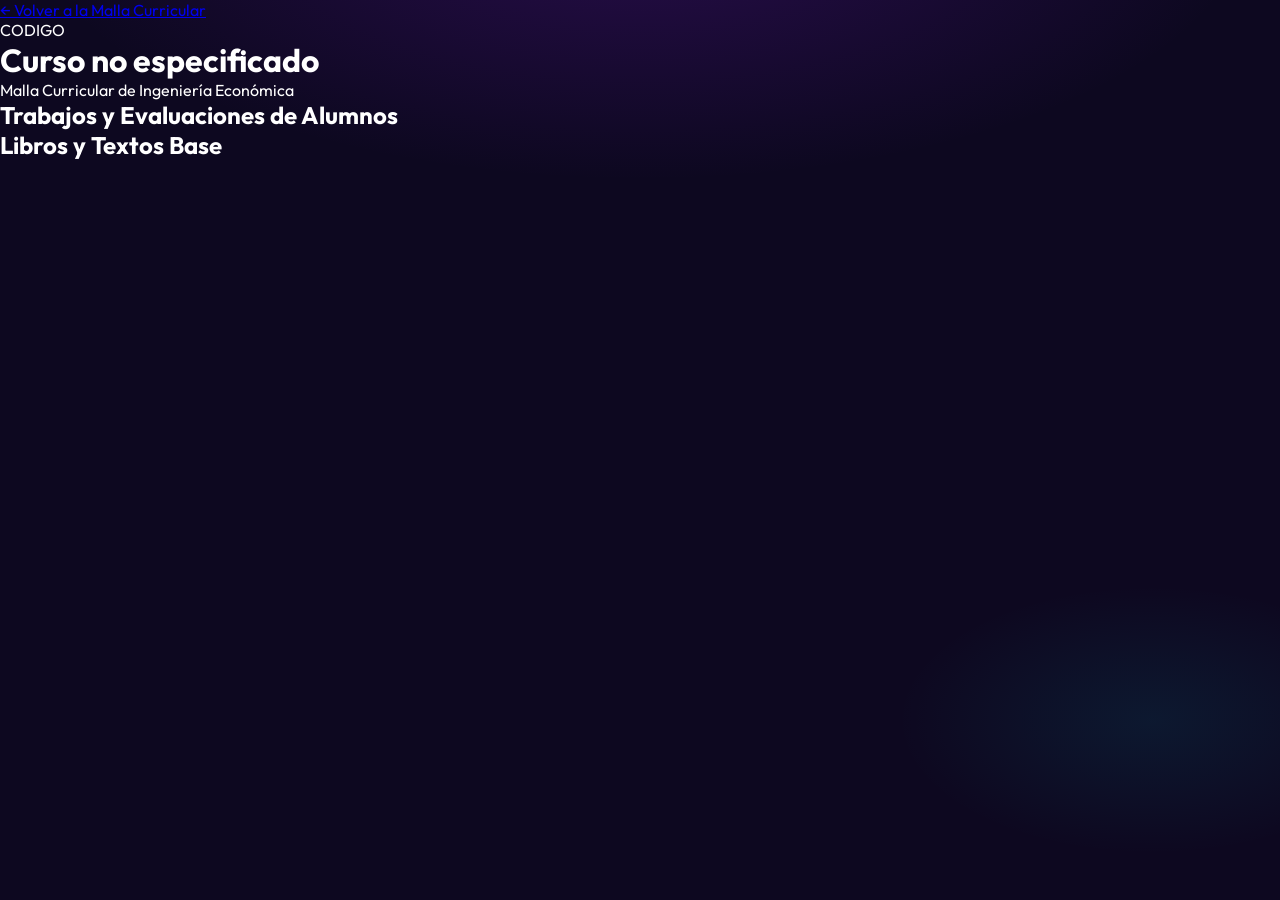
==== documentos.html @ e27453fb "trabajos" ====
<!DOCTYPE html>
<html lang="es">
<head>
  <meta charset="UTF-8">
  <meta name="viewport" content="width=device-width, initial-scale=1.0">
  <title>Documentos y Recursos - FIE</title>
  
  <!-- Enlaza tu CSS principal aquí -->
  <link rel="stylesheet" href="css/style.css">
  
</head>
<body>

  <!-- Puedes pegar aquí tu <header> si quieres que se vea el menú de navegación en esta página también -->

  <div class="doc-container">
    <!-- Botón para volver a la malla -->
    <a href="index.html" class="btn-regresar">← Volver a la Malla Curricular</a>

    <!-- Cabecera Dinámica del Curso -->
    <div class="header-curso" id="cursoHeader">
      <span class="codigo" id="cursoCodigo">CODIGO</span>
      <h1 id="cursoNombre">Cargando asignatura...</h1>
      <p id="cursoDetalles">Malla Curricular de Ingeniería Económica</p>
    </div>

    <!-- Sección 1: Trabajos, Prácticas y Evaluaciones -->
    <h2 class="seccion-titulo">Trabajos y Evaluaciones de Alumnos</h2>
    <div class="grid-recursos" id="gridTrabajos">
      <!-- Se inyecta con JavaScript -->
    </div>

    <!-- Sección 2: Libros Recomendados para esta Asignatura -->
    <h2 class="seccion-titulo">Libros y Textos Base</h2>
    <div class="grid-recursos" id="gridLibros">
      <!-- Se inyecta con JavaScript -->
    </div>
  </div>

  <!-- Inclusión de los scripts de datos -->
  <script src="data/malla.js"></script>
  <script>
    const baseTrabajos = [
      { id: 1, curso: "ECO201", titulo: "Modelos de Oferta y Demanda en Puno", descripcion: "Trabajo grupal sobre la elasticidad de los productos.", tipo: "trabajo", fecha: "2025-I", archivo: "#" },
      { id: 2, curso: "ECO201", titulo: "Examen Parcial Resuelto - 2024 II", descripcion: "Solucionario completo del primer examen parcial.", tipo: "examen", fecha: "2024-II", archivo: "#" },
      { id: 3, curso: "ECO208", titulo: "Guía Práctica para ARIMA en Stata", descripcion: "Apuntes paso a paso para la modelación de series.", tipo: "apunte", fecha: "2025-II", archivo: "#" }
    ];

    document.addEventListener("DOMContentLoaded", () => {
      const params = new URLSearchParams(window.location.search);
      const codigoCurso = params.get("curso");

      if (!codigoCurso) {
        document.getElementById("cursoNombre").textContent = "Curso no especificado";
        return;
      }

      let cursoEncontrado = null;
      let cicloRomano = "";

      for (const ciclo of mallaCurricular) {
        const curso = ciclo.cursos.find(c => c.codigo === codigoCurso);
        if (curso) {
          cursoEncontrado = curso;
          cicloRomano = ciclo.romano;
          break;
        }
      }

      if (cursoEncontrado) {
        document.getElementById("cursoCodigo").textContent = cursoEncontrado.codigo;
        document.getElementById("cursoNombre").textContent = cursoEncontrado.nombre;
        document.getElementById("cursoDetalles").textContent = `Asignatura perteneciente al Ciclo ${cicloRomano} — Ingeniería Económica`;
        
        cargarTrabajos(codigoCurso);
        cargarLibrosAsociados(cursoEncontrado.nombre);
      } else {
        document.getElementById("cursoNombre").textContent = "Asignatura no encontrada";
      }
    });

    function cargarTrabajos(codigo) {
      const grid = document.getElementById("gridTrabajos");
      const filtrados = baseTrabajos.filter(t => t.curso === codigo);

      if (filtrados.length === 0) {
        grid.innerHTML = `
          <div class="no-data">
            <span>📂</span>
            <h3>No hay documentos subidos aún</h3>
            <p>Sé el primero en colaborar compartiendo tus trabajos o apuntes de esta asignatura.</p>
          </div>
        `;
        return;
      }

      grid.innerHTML = filtrados.map(t => `
        <div class="card-recurso">
          <div>
            <div class="recurso-meta">
              <span class="badge-tipo tipo-${t.tipo}">${t.tipo}</span>
              <span class="recurso-fecha">Semestre: ${t.fecha}</span>
            </div>
            <h3 class="recurso-titulo">${t.titulo}</h3>
            <p class="recurso-desc">${t.descripcion}</p>
          </div>
          <a href="${t.archivo}" target="_blank" class="btn-descarga-doc">📥 Descargar PDF</a>
        </div>
      `).join("");
    }

    function cargarLibrosAsociados(nombreCurso) {
      const grid = document.getElementById("gridLibros");
      
      if (typeof libros === 'undefined') {
        grid.innerHTML = `
          <div class="no-data">
            <span>📚</span>
            <h3>Consultando biblioteca...</h3>
            <p>Los libros de especialidad se administran desde el panel principal.</p>
          </div>
        `;
        return;
      }

      const filtrados = libros.filter(l => {
        return nombreCurso.toLowerCase().includes(l.categoria.toLowerCase()) || l.categoria === "Todos";
      });

      if (filtrados.length === 0) {
        grid.innerHTML = `
          <div class="no-data">
            <span>📚</span>
            <h3>Sin libros específicos registrados</h3>
            <p>Revisa la sección general de libros en la página de inicio.</p>
          </div>
        `;
        return;
      }

      grid.innerHTML = filtrados.map(l => `
        <div class="card-recurso">
          <div>
            <div class="recurso-meta">
              <span class="badge-tipo tipo-apunte">Libro base</span>
              <span class="recurso-fecha">${l.edicion || '1ra Edición'}</span>
            </div>
            <h3 class="recurso-titulo">${l.titulo}</h3>
            <p class="recurso-desc">Autor: <strong>${l.autor}</strong><br>${l.descripcion || ''}</p>
          </div>
          <a href="${l.archivo}" target="_blank" class="btn-descarga-doc">📖 Ver Libro</a>
        </div>
      `).join("");
    }
  </script>
</body>
</html>
---- css/style.css ----
/* ===============================================
   TODOS JUNTOS POR LA FIE - Repositorio Digital
   Paleta: #fdc20e | #09dbea | #7a1ece | #ffffff
   =============================================== */

@import url('https://fonts.googleapis.com/css2?family=Exo+2:wght@300;400;600;700;800;900&family=Outfit:wght@300;400;500;600&display=swap');

/* ── Variables ── */
:root {
  --amarillo:  #fdc20e;
  --cyan:      #09dbea;
  --morado:    #7a1ece;
  --morado-dk: #5a0fa8;
  --blanco:    #ffffff;
  --fondo:     #0d0820;
  --fondo2:    #130a2e;
  --card-bg:   #1a0f3a;
  --texto-sub: #b0a8d0;
  --borde:     rgba(122, 28, 206, 0.35);
  --sombra-morado: 0 0 30px rgba(122, 28, 206, 0.4);
  --sombra-cyan:   0 0 20px rgba(9, 219, 234, 0.3);
  --sombra-yellow: 0 0 20px rgba(253, 194, 14, 0.3);
  --font-display: 'Exo 2', sans-serif;
  --font-body:    'Outfit', sans-serif;
  --radius: 16px;
  --radius-sm: 8px;
  --transition: all 0.3s cubic-bezier(0.4, 0, 0.2, 1);
}

/* ── Reset ── */
*, *::before, *::after { box-sizing: border-box; margin: 0; padding: 0; }

html { scroll-behavior: smooth; }

body {
  font-family: var(--font-body);
  background-color: var(--fondo);
  color: var(--blanco);
  min-height: 100vh;
  overflow-x: hidden;
  background-image:
    radial-gradient(ellipse 80% 50% at 50% -10%, rgba(122,28,206,0.25) 0%, transparent 60%),
    radial-gradient(ellipse 40% 30% at 90% 80%, rgba(9,219,234,0.08) 0%, transparent 50%);
}

/* ── Scrollbar ── */
::-webkit-scrollbar { width: 6px; }
::-webkit-scrollbar-track { background: var(--fondo2); }
::-webkit-scrollbar-thumb { background: var(--morado); border-radius: 3px; }
::-webkit-scrollbar-thumb:hover { background: var(--cyan); }

/* ════════════════════════════════
   NAVBAR
════════════════════════════════ */
.navbar {
  position: sticky;
  top: 0;
  z-index: 100;
  display: flex;
  align-items: center;
  justify-content: space-between;
  padding: 0 2.5rem;
  height: 70px;
  background: rgba(13, 8, 32, 0.85);
  backdrop-filter: blur(16px);
  -webkit-backdrop-filter: blur(16px);
  border-bottom: 1px solid var(--borde);
}

.navbar-brand {
  display: flex;
  align-items: center;
  gap: 0.75rem;
  text-decoration: none;
}

.navbar-logo {
  width: 42px;
  height: 42px;
  object-fit: contain;
  filter: drop-shadow(0 0 6px rgba(253,194,14,0.5));
}

.navbar-name {
  font-family: var(--font-display);
  font-weight: 800;
  font-size: 1rem;
  color: var(--blanco);
  letter-spacing: 0.03em;
  line-height: 1.2;
}

.navbar-name span {
  color: var(--amarillo);
}

.navbar-stats {
  display: flex;
  gap: 1.5rem;
  align-items: center;
}

.stat-pill {
  display: flex;
  align-items: center;
  gap: 0.4rem;
  background: rgba(122,28,206,0.2);
  border: 1px solid var(--borde);
  border-radius: 50px;
  padding: 0.3rem 0.9rem;
  font-size: 0.78rem;
  font-weight: 500;
  color: var(--cyan);
}

.stat-pill strong {
  color: var(--amarillo);
  font-family: var(--font-display);
  font-size: 0.95rem;
}

/* ════════════════════════════════
   HERO
════════════════════════════════ */
.hero {
  position: relative;
  padding: 5rem 2.5rem 4rem;
  text-align: center;
  overflow: hidden;
}

/* Decoración geométrica */
.hero::before {
  content: '';
  position: absolute;
  top: -80px; left: 50%;
  transform: translateX(-50%);
  width: 700px; height: 700px;
  background: radial-gradient(circle, rgba(122,28,206,0.18) 0%, transparent 70%);
  pointer-events: none;
}

.hero-geo {
  position: absolute;
  border-radius: 50%;
  pointer-events: none;
  animation: flotar 6s ease-in-out infinite alternate;
}
.hero-geo-1 {
  width: 180px; height: 180px;
  border: 2px solid rgba(9,219,234,0.2);
  top: 10%; left: 5%;
  animation-delay: 0s;
}
.hero-geo-2 {
  width: 100px; height: 100px;
  border: 2px solid rgba(253,194,14,0.25);
  top: 20%; right: 8%;
  border-radius: 20px;
  transform: rotate(35deg);
  animation-delay: -2s;
}
.hero-geo-3 {
  width: 60px; height: 60px;
  background: rgba(122,28,206,0.15);
  bottom: 15%; left: 12%;
  border-radius: 12px;
  transform: rotate(20deg);
  animation-delay: -4s;
}
.hero-geo-4 {
  width: 50px; height: 50px;
  border: 2px solid rgba(9,219,234,0.3);
  bottom: 20%; right: 10%;
  animation-delay: -1s;
}

@keyframes flotar {
  from { transform: translateY(0) rotate(0deg); }
  to   { transform: translateY(-15px) rotate(5deg); }
}

.hero-badge {
  display: inline-flex;
  align-items: center;
  gap: 0.5rem;
  background: linear-gradient(135deg, rgba(9,219,234,0.15), rgba(122,28,206,0.15));
  border: 1px solid rgba(9,219,234,0.3);
  border-radius: 50px;
  padding: 0.4rem 1.2rem;
  font-size: 0.78rem;
  letter-spacing: 0.12em;
  text-transform: uppercase;
  color: var(--cyan);
  margin-bottom: 1.5rem;
  animation: fadeDown 0.6s ease both;
}

.hero-badge::before {
  content: '⚡';
  font-size: 0.85rem;
}


.hero-logo-wrap {
  display: flex;
  justify-content: center;
  margin-bottom: 2rem;           /* un poco más de espacio abajo */
  animation: fadeDown 0.7s ease 0.1s both;
}

.hero-logo {
  width: clamp(140px, 22vw, 240px);   /* Responsive: crece según el tamaño de pantalla */
  height: clamp(140px, 22vw, 240px);
  object-fit: contain;
  filter: drop-shadow(0 0 25px rgba(253,194,14,0.7)) 
          drop-shadow(0 0 55px rgba(122,28,206,0.5));
  animation: logoPulse 3s ease-in-out infinite;
  transition: transform 0.4s ease;
}

.hero-logo:hover {
  transform: scale(1.12);   /* Efecto de agrandar al pasar el mouse */
}

@keyframes logoPulse {
  0%, 100% { filter: drop-shadow(0 0 20px rgba(253,194,14,0.6)) drop-shadow(0 0 40px rgba(122,28,206,0.4)); }
  50%       { filter: drop-shadow(0 0 30px rgba(9,219,234,0.7)) drop-shadow(0 0 50px rgba(122,28,206,0.6)); }
}

.hero h1 {
  font-family: var(--font-display);
  font-size: clamp(2.4rem, 6vw, 4.5rem);
  font-weight: 900;
  line-height: 1.05;
  letter-spacing: -0.02em;
  margin-bottom: 0.5rem;
  animation: fadeDown 0.8s ease 0.15s both;
}

.hero h1 .line-color {
  background: linear-gradient(90deg, var(--amarillo), var(--cyan));
  -webkit-background-clip: text;
  -webkit-text-fill-color: transparent;
  background-clip: text;
}

.hero-group {
  display: inline-block;
  font-family: var(--font-display);
  font-size: clamp(1rem, 2.5vw, 1.4rem);
  font-weight: 700;
  color: var(--amarillo);
  letter-spacing: 0.1em;
  text-transform: uppercase;
  margin-bottom: 1.2rem;
  animation: fadeDown 0.8s ease 0.2s both;
}

.hero p {
  font-size: 1.05rem;
  color: var(--texto-sub);
  max-width: 520px;
  margin: 0 auto 2.5rem;
  line-height: 1.7;
  animation: fadeDown 0.8s ease 0.25s both;
}

@keyframes fadeDown {
  from { opacity: 0; transform: translateY(-20px); }
  to   { opacity: 1; transform: translateY(0); }
}

/* ── Barra de búsqueda ── */
.search-wrap {
  display: flex;
  max-width: 540px;
  margin: 0 auto;
  animation: fadeDown 0.8s ease 0.3s both;
}

.search-wrap input {
  flex: 1;
  background: rgba(255,255,255,0.06);
  border: 1px solid var(--borde);
  border-right: none;
  border-radius: var(--radius) 0 0 var(--radius);
  padding: 0.85rem 1.3rem;
  color: var(--blanco);
  font-family: var(--font-body);
  font-size: 0.95rem;
  outline: none;
  transition: var(--transition);
}

.search-wrap input::placeholder { color: var(--texto-sub); }

.search-wrap input:focus {
  border-color: var(--cyan);
  background: rgba(9,219,234,0.05);
}

.search-wrap button {
  background: linear-gradient(135deg, var(--morado), var(--morado-dk));
  border: 1px solid var(--morado);
  border-left: none;
  border-radius: 0 var(--radius) var(--radius) 0;
  padding: 0 1.5rem;
  color: var(--blanco);
  font-size: 1.1rem;
  cursor: pointer;
  transition: var(--transition);
}

.search-wrap button:hover {
  background: linear-gradient(135deg, var(--cyan), var(--morado));
  box-shadow: var(--sombra-cyan);
}

/* ════════════════════════════════
   FILTROS DE CATEGORÍA
════════════════════════════════ */
.filtros-section {
  padding: 1rem 2.5rem 2rem;
  display: flex;
  justify-content: center;
  flex-wrap: wrap;
  gap: 0.6rem;
}

.filtro-btn {
  background: rgba(255,255,255,0.04);
  border: 1px solid var(--borde);
  border-radius: 50px;
  padding: 0.45rem 1.2rem;
  color: var(--texto-sub);
  font-family: var(--font-body);
  font-size: 0.85rem;
  cursor: pointer;
  transition: var(--transition);
  text-transform: uppercase;
  letter-spacing: 0.06em;
}

.filtro-btn:hover {
  border-color: var(--cyan);
  color: var(--cyan);
  background: rgba(9,219,234,0.08);
}

.filtro-btn.activo {
  background: linear-gradient(135deg, var(--morado), var(--morado-dk));
  border-color: var(--morado);
  color: var(--blanco);
  box-shadow: 0 4px 20px rgba(122,28,206,0.35);
}

/* ════════════════════════════════
   SECCIÓN LIBROS
════════════════════════════════ */
.libros-section {
  padding: 0 2.5rem 5rem;
  max-width: 1400px;
  margin: 0 auto;
}

.section-header {
  display: flex;
  align-items: center;
  justify-content: space-between;
  margin-bottom: 2rem;
  padding-bottom: 1rem;
  border-bottom: 1px solid var(--borde);
}

.section-title {
  font-family: var(--font-display);
  font-size: 1.3rem;
  font-weight: 700;
  color: var(--blanco);
}

.section-title span {
  color: var(--amarillo);
}

.counter-badge {
  background: rgba(253,194,14,0.1);
  border: 1px solid rgba(253,194,14,0.3);
  color: var(--amarillo);
  padding: 0.3rem 0.8rem;
  border-radius: 50px;
  font-size: 0.8rem;
  font-weight: 600;
  font-family: var(--font-display);
}

/* ── Grid de libros ── */
.libros-grid {
  display: grid;
  grid-template-columns: repeat(auto-fill, minmax(200px, 1fr));
  gap: 1.5rem;
}

/* ── Card de libro ── */
.libro-card {
  background: var(--card-bg);
  border: 1px solid var(--borde);
  border-radius: var(--radius);
  overflow: hidden;
  transition: var(--transition);
  cursor: pointer;
  animation: fadeIn 0.4s ease both;
  position: relative;
}

@keyframes fadeIn {
  from { opacity: 0; transform: translateY(16px) scale(0.97); }
  to   { opacity: 1; transform: translateY(0) scale(1); }
}

.libro-card:hover {
  transform: translateY(-6px);
  border-color: var(--morado);
  box-shadow: var(--sombra-morado), 0 12px 40px rgba(0,0,0,0.4);
}

.libro-card:hover .libro-portada-img {
  transform: scale(1.06);
}

/* ── Portada ── */
.libro-portada {
  position: relative;
  width: 100%;
  aspect-ratio: 3/4;
  overflow: hidden;
  background: linear-gradient(135deg, rgba(122,28,206,0.3), rgba(9,219,234,0.1));
}

.libro-portada-img {
  width: 100%;
  height: 100%;
  object-fit: cover;
  transition: transform 0.4s ease;
}

.libro-portada-placeholder {
  width: 100%;
  height: 100%;
  display: flex;
  flex-direction: column;
  align-items: center;
  justify-content: center;
  gap: 0.5rem;
  color: var(--texto-sub);
  font-size: 2.5rem;
}

.libro-portada-placeholder p {
  font-size: 0.7rem;
  text-transform: uppercase;
  letter-spacing: 0.1em;
  opacity: 0.6;
}

.libro-categoria-tag {
  position: absolute;
  top: 0.6rem;
  left: 0.6rem;
  background: var(--morado);
  color: var(--blanco);
  font-size: 0.62rem;
  font-weight: 700;
  padding: 0.2rem 0.55rem;
  border-radius: 4px;
  text-transform: uppercase;
  letter-spacing: 0.08em;
  box-shadow: 0 2px 10px rgba(0,0,0,0.3);
}

.libro-overlay {
  position: absolute;
  inset: 0;
  background: linear-gradient(to top, rgba(10,5,25,0.95) 0%, transparent 60%);
  opacity: 0;
  transition: var(--transition);
  display: flex;
  align-items: flex-end;
  padding: 1rem;
}

.libro-card:hover .libro-overlay {
  opacity: 1;
}

.btn-ver {
  width: 100%;
  background: linear-gradient(135deg, var(--amarillo), #f5a800);
  color: #1a0a00;
  border: none;
  border-radius: var(--radius-sm);
  padding: 0.6rem;
  font-family: var(--font-display);
  font-weight: 700;
  font-size: 0.8rem;
  cursor: pointer;
  text-transform: uppercase;
  letter-spacing: 0.08em;
  transition: var(--transition);
  text-decoration: none;
  display: block;
  text-align: center;
}

.btn-ver:hover {
  background: linear-gradient(135deg, var(--cyan), #00c8d8);
  box-shadow: var(--sombra-cyan);
}

/* ── Info del libro ── */
.libro-info {
  padding: 0.9rem 1rem;
}

.libro-titulo {
  font-family: var(--font-display);
  font-weight: 700;
  font-size: 0.88rem;
  color: var(--blanco);
  line-height: 1.3;
  margin-bottom: 0.3rem;
  display: -webkit-box;
  -webkit-line-clamp: 2;
  -webkit-box-orient: vertical;
  overflow: hidden;
}

.libro-autor {
  font-size: 0.75rem;
  color: var(--cyan);
  font-weight: 500;
  margin-bottom: 0.5rem;
  display: -webkit-box;
  -webkit-line-clamp: 1;
  -webkit-box-orient: vertical;
  overflow: hidden;
}

.libro-meta {
  display: flex;
  justify-content: space-between;
  align-items: center;
  font-size: 0.7rem;
  color: var(--texto-sub);
}

.libro-anio {
  display: flex;
  align-items: center;
  gap: 0.25rem;
}

/* ── No resultados ── */
.no-resultados {
  grid-column: 1 / -1;
  text-align: center;
  padding: 4rem 2rem;
  color: var(--texto-sub);
}

.no-resultados .no-icon { font-size: 3.5rem; display: block; margin-bottom: 1rem; }
.no-resultados h3 { font-family: var(--font-display); color: var(--blanco); margin-bottom: 0.5rem; }

/* ════════════════════════════════
   MODAL
════════════════════════════════ */
.modal-overlay {
  position: fixed;
  inset: 0;
  background: rgba(5, 2, 20, 0.88);
  backdrop-filter: blur(10px);
  -webkit-backdrop-filter: blur(10px);
  z-index: 200;
  display: flex;
  align-items: center;
  justify-content: center;
  padding: 1.5rem;
  opacity: 0;
  visibility: hidden;
  transition: var(--transition);
}

.modal-overlay.activo {
  opacity: 1;
  visibility: visible;
}

.modal {
  background: var(--card-bg);
  border: 1px solid var(--borde);
  border-radius: calc(var(--radius) * 1.5);
  max-width: 660px;
  width: 100%;
  max-height: 90vh;
  overflow-y: auto;
  box-shadow: 0 30px 80px rgba(0,0,0,0.6), var(--sombra-morado);
  transform: scale(0.9) translateY(20px);
  transition: var(--transition);
}

.modal-overlay.activo .modal {
  transform: scale(1) translateY(0);
}

.modal-header {
  position: relative;
  height: 8px;
  background: linear-gradient(90deg, var(--morado), var(--cyan), var(--amarillo));
}

.modal-close {
  position: absolute;
  top: 1rem;
  right: 1rem;
  background: rgba(255,255,255,0.08);
  border: 1px solid var(--borde);
  color: var(--blanco);
  width: 36px; height: 36px;
  border-radius: 50%;
  font-size: 1.1rem;
  cursor: pointer;
  transition: var(--transition);
  display: flex; align-items: center; justify-content: center;
  z-index: 5;
}

.modal-close:hover { background: rgba(255,0,60,0.2); border-color: rgba(255,0,60,0.4); }

.modal-body {
  display: grid;
  grid-template-columns: 180px 1fr;
  gap: 2rem;
  padding: 2rem;
}

.modal-portada {
  border-radius: var(--radius-sm);
  overflow: hidden;
  aspect-ratio: 3/4;
  background: linear-gradient(135deg, rgba(122,28,206,0.3), rgba(9,219,234,0.1));
  box-shadow: 0 8px 30px rgba(0,0,0,0.4);
}

.modal-portada img {
  width: 100%;
  height: 100%;
  object-fit: cover;
}

.modal-portada-placeholder {
  width: 100%;
  height: 100%;
  display: flex;
  align-items: center;
  justify-content: center;
  font-size: 4rem;
}

.modal-detalles { display: flex; flex-direction: column; gap: 0.75rem; }

.modal-cat {
  display: inline-block;
  background: rgba(122,28,206,0.25);
  border: 1px solid var(--morado);
  color: var(--cyan);
  font-size: 0.72rem;
  font-weight: 700;
  padding: 0.25rem 0.7rem;
  border-radius: 4px;
  text-transform: uppercase;
  letter-spacing: 0.1em;
  width: fit-content;
}

.modal-titulo {
  font-family: var(--font-display);
  font-weight: 800;
  font-size: 1.4rem;
  line-height: 1.2;
  color: var(--blanco);
}

.modal-autor {
  color: var(--amarillo);
  font-weight: 600;
  font-size: 0.95rem;
}

.modal-edicion {
  color: var(--texto-sub);
  font-size: 0.83rem;
}

.modal-desc {
  color: #c5bcde;
  font-size: 0.9rem;
  line-height: 1.7;
  border-left: 3px solid var(--morado);
  padding-left: 0.9rem;
}

.modal-actions {
  display: flex;
  flex-direction: column;
  gap: 0.6rem;
  margin-top: auto;
}

.btn-descarga {
  display: block;
  text-align: center;
  text-decoration: none;
  padding: 0.75rem;
  border-radius: var(--radius-sm);
  font-family: var(--font-display);
  font-weight: 700;
  font-size: 0.85rem;
  text-transform: uppercase;
  letter-spacing: 0.08em;
  transition: var(--transition);
  cursor: pointer;
  border: none;
}

.btn-descarga.primary {
  background: linear-gradient(135deg, var(--morado), var(--morado-dk));
  color: var(--blanco);
}

.btn-descarga.primary:hover {
  background: linear-gradient(135deg, var(--cyan), var(--morado));
  box-shadow: var(--sombra-cyan);
  transform: translateY(-2px);
}

.btn-descarga.secondary {
  background: rgba(253,194,14,0.1);
  border: 1px solid rgba(253,194,14,0.3);
  color: var(--amarillo);
}

.btn-descarga.secondary:hover {
  background: rgba(253,194,14,0.18);
  transform: translateY(-2px);
}

/* ════════════════════════════════
   FOOTER
════════════════════════════════ */
.footer {
  background: var(--fondo2);
  border-top: 1px solid var(--borde);
  padding: 2.5rem 2.5rem;
  text-align: center;
}

.footer-logo-wrap {
  display: flex;
  align-items: center;
  justify-content: center;
  gap: 0.75rem;
  margin-bottom: 0.75rem;
}

.footer-logo {
  width: 36px;
  height: 36px;
  object-fit: contain;
  opacity: 0.85;
}

.footer-name {
  font-family: var(--font-display);
  font-weight: 700;
  font-size: 0.95rem;
  color: var(--blanco);
}

.footer-name span { color: var(--amarillo); }

.footer-line {
  width: 60px;
  height: 2px;
  background: linear-gradient(90deg, var(--morado), var(--cyan));
  margin: 0.8rem auto;
  border-radius: 2px;
}

.footer p {
  color: var(--texto-sub);
  font-size: 0.8rem;
}

.footer-credits {
  margin-top: 0.4rem;
  color: rgba(176,168,208,0.5);
  font-size: 0.72rem;
}

/* ════════════════════════════════
   RESPONSIVE
════════════════════════════════ */
@media (max-width: 768px) {
  .navbar { padding: 0 1.2rem; }
  .navbar-stats { display: none; }
  
  /* Mostrar botón hamburguesa */
  .menu-toggle { display: block; }

  /* Transformar los enlaces en un menú desplegable */
  .navbar-links {
    position: absolute;
    top: 70px; /* Altura del navbar */
    left: 0;
    width: 100%;
    background: rgba(13, 8, 32, 0.95); /* Fondo oscuro con transparencia */
    backdrop-filter: blur(16px);
    -webkit-backdrop-filter: blur(16px);
    border-bottom: 1px solid var(--borde);
    flex-direction: column;
    gap: 0;
    /* Ocultar por defecto (animación) */
    max-height: 0;
    overflow: hidden;
    transition: max-height 0.4s ease;
  }

  /* Clase para mostrar el menú cuando se hace clic */
  .navbar-links.mostrar {
    max-height: 350px; /* Suficiente para que entren los enlaces */
  }

  .nav-item {
    width: 100%;
    text-align: center;
    padding: 1rem 0;
    border-bottom: 1px solid rgba(255,255,255,0.05);
  }

  .nav-item::after { display: none; /* Quitamos la línea inferior en móviles */ }

  /* Resto de tu código responsive... */
  .hero { padding: 3.5rem 1.2rem 3rem; }
  .hero-geo-1, .hero-geo-2, .hero-geo-3, .hero-geo-4 { display: none; }
  .libros-section { padding: 0 1.2rem 3rem; }
  .filtros-section { padding: 1rem 1.2rem; }
  .libros-grid { grid-template-columns: repeat(auto-fill, minmax(155px, 1fr)); gap: 1rem; }
  .modal-body { grid-template-columns: 1fr; }
  .modal-portada { max-width: 160px; margin: 0 auto; }
  .section-header { flex-direction: column; gap: 0.8rem; align-items: flex-start; }
}

@media (max-width: 420px) {
  .libros-grid { grid-template-columns: repeat(2, 1fr); gap: 0.8rem; }
}


/* ── Menú de Navegación (Escritorio) ── */
.navbar-links {
  display: flex;
  gap: 1.8rem;
  align-items: center;
}

.nav-item {
  color: var(--texto-sub);
  font-family: var(--font-display);
  font-size: 0.85rem;
  font-weight: 600;
  text-transform: uppercase;
  letter-spacing: 0.08em;
  text-decoration: none;
  transition: var(--transition);
  position: relative;
}

/* Efecto hover con brillo neón */
.nav-item:hover,
.nav-item.activo {
  color: var(--cyan);
  text-shadow: var(--sombra-cyan);
}

/* Línea indicadora inferior animada */
.nav-item::after {
  content: '';
  position: absolute;
  bottom: -4px;
  left: 0;
  width: 0%;
  height: 2px;
  background: var(--cyan);
  transition: var(--transition);
  box-shadow: var(--sombra-cyan);
}

.nav-item:hover::after,
.nav-item.activo::after {
  width: 100%;
}

/* Botón Hamburguesa (Oculto en escritorio) */
.menu-toggle {
  display: none;
  background: transparent;
  border: 1px solid var(--borde);
  color: var(--cyan);
  font-size: 1.5rem;
  padding: 0.2rem 0.6rem;
  border-radius: var(--radius-sm);
  cursor: pointer;
  transition: var(--transition);
}

.menu-toggle:hover {
  background: rgba(9, 219, 234, 0.1);
  box-shadow: var(--sombra-cyan);
}

/* ════════════════════════════════
   MODAL DE CURSOS (Sección Trabajos)
════════════════════════════════ */
/* Sobrescribir el grid de 2 columnas del modal original */
.modal-body.modal-body-cursos {
  grid-template-columns: 1fr;
  padding: 2.5rem;
}

.modal-cursos-header {
  text-align: center;
  margin-bottom: 2rem;
}

.cursos-list {
  display: flex;
  flex-direction: column;
  gap: 0.8rem;
}

/* Tarjeta interactiva de cada curso */
.curso-item {
  display: flex;
  align-items: center;
  justify-content: space-between;
  background: rgba(255, 255, 255, 0.03);
  border: 1px solid var(--borde);
  border-left: 4px solid var(--cyan);
  padding: 1rem 1.5rem;
  border-radius: var(--radius-sm);
  cursor: pointer;
  transition: var(--transition);
}

.curso-item:hover {
  background: rgba(9, 219, 234, 0.08);
  border-color: var(--cyan);
  transform: translateX(6px); /* Pequeño salto a la derecha */
}

.curso-info-wrapper {
  display: flex;
  flex-direction: column;
  gap: 0.25rem;
}

.curso-codigo {
  color: var(--amarillo);
  font-size: 0.75rem;
  font-weight: 700;
  letter-spacing: 0.1em;
}

.curso-nombre {
  color: var(--blanco);
  font-size: 0.95rem;
  font-weight: 600;
  font-family: var(--font-display);
}

.curso-arrow {
  color: var(--cyan);
  font-size: 1.2rem;
  opacity: 0;
  transform: translateX(-10px);
  transition: var(--transition);
}

.curso-item:hover .curso-arrow {
  opacity: 1;
  transform: translateX(0);
}
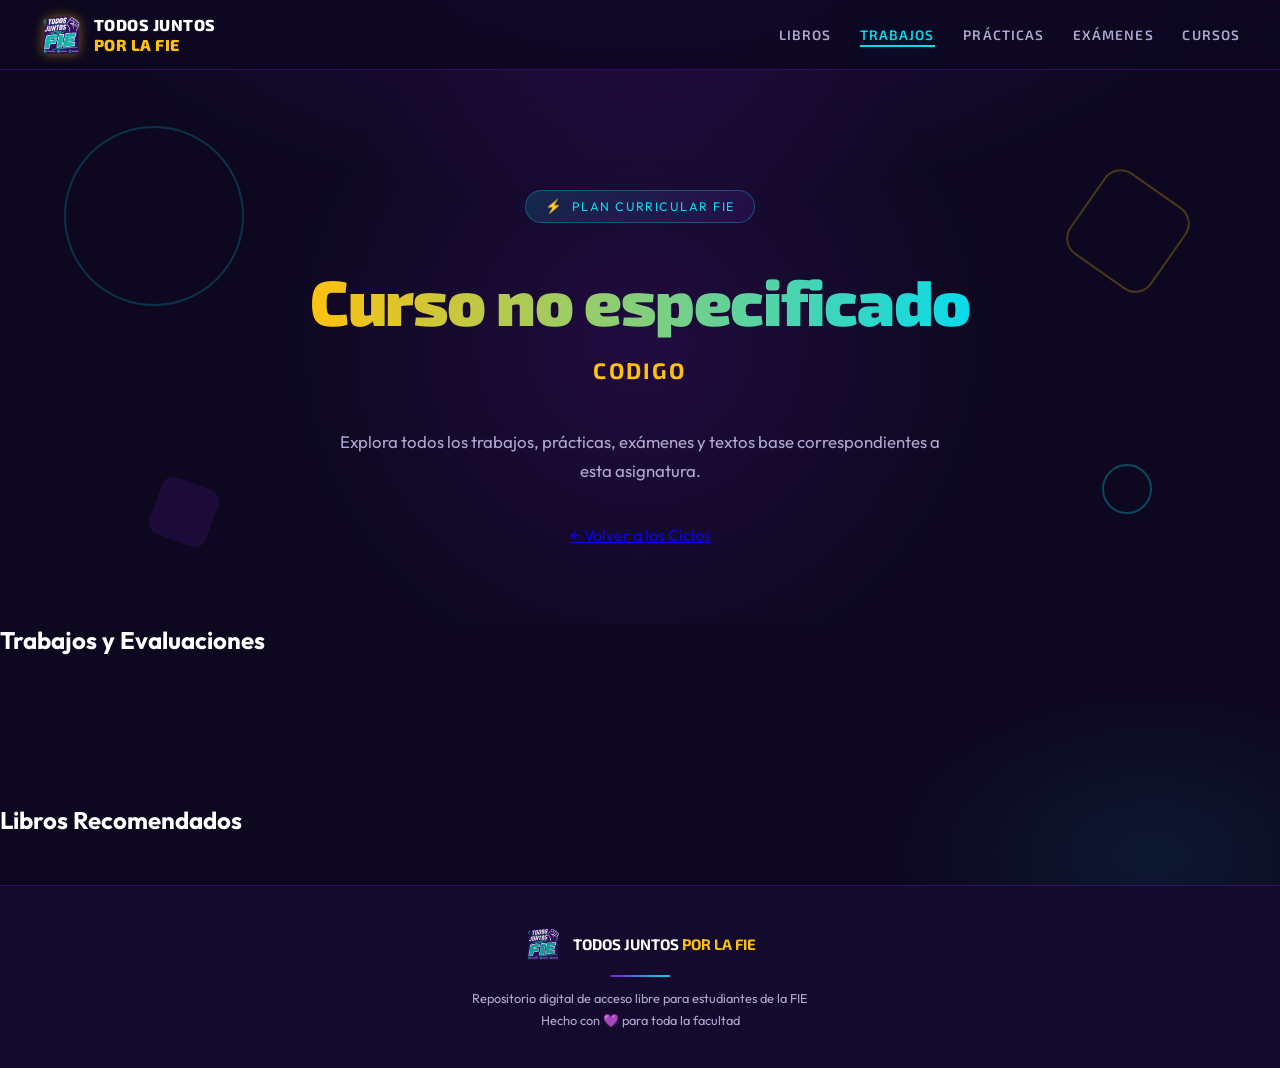
==== commit 89c27e83: "actualización a fondo" ====
--- a/documentos.html
+++ b/documentos.html
@@ -3,50 +3,83 @@
 <head>
   <meta charset="UTF-8">
   <meta name="viewport" content="width=device-width, initial-scale=1.0">
-  <title>Documentos y Recursos - FIE</title>
+  <title>Documentos de Asignatura | Todos Juntos por la FIE</title>
   
-  <!-- Enlaza tu CSS principal aquí -->
+  <link rel="icon" type="image/png" href="loguito.png" />
   <link rel="stylesheet" href="css/style.css">
-  
 </head>
 <body>
 
-  <!-- Puedes pegar aquí tu <header> si quieres que se vea el menú de navegación en esta página también -->
-
-  <div class="doc-container">
-    <!-- Botón para volver a la malla -->
-    <a href="index.html" class="btn-regresar">← Volver a la Malla Curricular</a>
-
-    <!-- Cabecera Dinámica del Curso -->
-    <div class="header-curso" id="cursoHeader">
-      <span class="codigo" id="cursoCodigo">CODIGO</span>
-      <h1 id="cursoNombre">Cargando asignatura...</h1>
-      <p id="cursoDetalles">Malla Curricular de Ingeniería Económica</p>
+  <nav class="navbar">
+    <a class="navbar-brand" href="index.html">
+      <img class="navbar-logo" src="loguito.png" alt="Logo FIE" />
+      <span class="navbar-name">
+        TODOS JUNTOS<br><span>POR LA FIE</span>
+      </span>
+    </a>
+    <button class="menu-toggle" id="menuToggle" aria-label="Abrir menú">☰</button>
+    <div class="navbar-links" id="navbarLinks">
+      <a href="index.html" class="nav-item">Libros</a>
+      <a href="trabajos.html" class="nav-item activo">Trabajos</a>
+      <a href="practicas.html" class="nav-item">Prácticas</a>
+      <a href="examenes.html" class="nav-item">Exámenes</a>
+      <a href="cursos.html" class="nav-item">Cursos</a>
     </div>
-
-    <!-- Sección 1: Trabajos, Prácticas y Evaluaciones -->
-    <h2 class="seccion-titulo">Trabajos y Evaluaciones de Alumnos</h2>
-    <div class="grid-recursos" id="gridTrabajos">
-      <!-- Se inyecta con JavaScript -->
+  </nav>
+
+  <section class="hero" style="height: auto; padding: 120px 20px 80px;">
+    <div class="hero-geo hero-geo-1"></div>
+    <div class="hero-geo hero-geo-2"></div>
+    <div class="hero-geo hero-geo-3"></div>
+    <div class="hero-geo hero-geo-4"></div>
+
+    <div class="hero-badge" id="cursoDetalles">Plan Curricular FIE</div>
+
+    <h1 style="margin-top: 20px; font-size: clamp(2.5rem, 5vw, 4.5rem);">
+      <span class="line-color" id="cursoNombre">Cargando asignatura...</span>
+    </h1>
+
+    <div class="hero-group" id="cursoCodigo" style="margin-top: 15px; display: inline-block;">CODIGO</div>
+
+    <p style="margin-top: 25px; max-width: 600px; margin-left: auto; margin-right: auto;">
+      Explora todos los trabajos, prácticas, exámenes y textos base correspondientes a esta asignatura.
+    </p>
+
+    <a href="trabajos.html" class="hero-btn" style="margin-top: 30px;">
+      ← Volver a los Ciclos
+    </a>
+  </section>
+
+  <main class="contenido">
+    
+    <h2 class="titulo" id="tituloContenido">Trabajos y Evaluaciones</h2>
+    
+    <div class="libros-grid" id="gridTrabajos" style="margin-top: 50px;">
+      </div>
+
+    <h2 class="titulo" id="tituloContenido" style="margin-top: 100px;">Libros Recomendados</h2>
+    <div class="libros-grid" id="gridLibros" style="margin-top: 50px;">
+      </div>
+
+  </main>
+
+  <footer class="footer">
+    <div class="footer-logo-wrap">
+      <img class="footer-logo" src="loguito.png" alt="Logo" />
+      <span class="footer-name">TODOS JUNTOS <span>POR LA FIE</span></span>
     </div>
-
-    <!-- Sección 2: Libros Recomendados para esta Asignatura -->
-    <h2 class="seccion-titulo">Libros y Textos Base</h2>
-    <div class="grid-recursos" id="gridLibros">
-      <!-- Se inyecta con JavaScript -->
-    </div>
-  </div>
-
-  <!-- Inclusión de los scripts de datos -->
+    <div class="footer-line"></div>
+    <p>Repositorio digital de acceso libre para estudiantes de la FIE</p>
+    <p class="footer-credits">Hecho con 💜 para toda la facultad</p>
+  </footer>
+
   <script src="data/malla.js"></script>
+  <script src="data/libros.js"></script>
+  <script src="data/documentos.js"></script>
+
   <script>
-    const baseTrabajos = [
-      { id: 1, curso: "ECO201", titulo: "Modelos de Oferta y Demanda en Puno", descripcion: "Trabajo grupal sobre la elasticidad de los productos.", tipo: "trabajo", fecha: "2025-I", archivo: "#" },
-      { id: 2, curso: "ECO201", titulo: "Examen Parcial Resuelto - 2024 II", descripcion: "Solucionario completo del primer examen parcial.", tipo: "examen", fecha: "2024-II", archivo: "#" },
-      { id: 3, curso: "ECO208", titulo: "Guía Práctica para ARIMA en Stata", descripcion: "Apuntes paso a paso para la modelación de series.", tipo: "apunte", fecha: "2025-II", archivo: "#" }
-    ];
-
     document.addEventListener("DOMContentLoaded", () => {
+      // 1. Extraer el parámetro de la URL
       const params = new URLSearchParams(window.location.search);
       const codigoCurso = params.get("curso");
 
@@ -55,6 +88,7 @@
         return;
       }
 
+      // 2. Buscar datos en malla.js
       let cursoEncontrado = null;
       let cicloRomano = "";
 
@@ -67,59 +101,76 @@
         }
       }
 
+      // 3. Imprimir datos en el Hero
       if (cursoEncontrado) {
         document.getElementById("cursoCodigo").textContent = cursoEncontrado.codigo;
         document.getElementById("cursoNombre").textContent = cursoEncontrado.nombre;
-        document.getElementById("cursoDetalles").textContent = `Asignatura perteneciente al Ciclo ${cicloRomano} — Ingeniería Económica`;
+        document.getElementById("cursoDetalles").textContent = `Ciclo ${cicloRomano} — Ingeniería Económica`;
         
         cargarTrabajos(codigoCurso);
         cargarLibrosAsociados(cursoEncontrado.nombre);
       } else {
         document.getElementById("cursoNombre").textContent = "Asignatura no encontrada";
       }
+
+      // 4. Activar Menú Móvil
+      const menuToggle = document.getElementById('menuToggle');
+      const navbarLinks = document.getElementById('navbarLinks');
+      if (menuToggle && navbarLinks) {
+        menuToggle.addEventListener('click', () => navbarLinks.classList.toggle('mostrar'));
+      }
     });
 
+    /* --- Renderizar Trabajos usando tu clase .recurso --- */
+    /* --- Renderizar Trabajos con Portada (Estilo Libros) --- */
     function cargarTrabajos(codigo) {
       const grid = document.getElementById("gridTrabajos");
       const filtrados = baseTrabajos.filter(t => t.curso === codigo);
 
       if (filtrados.length === 0) {
         grid.innerHTML = `
-          <div class="no-data">
-            <span>📂</span>
-            <h3>No hay documentos subidos aún</h3>
-            <p>Sé el primero en colaborar compartiendo tus trabajos o apuntes de esta asignatura.</p>
+          <div style="grid-column: 1 / -1; text-align: center; padding: 50px; background: rgba(0,0,0,0.02); border-radius: 20px; border: 2px dashed #ccc;">
+            <span style="font-size: 3rem;">📂</span>
+            <h3 style="color: #0b7a00; margin-top: 15px;">No hay documentos subidos</h3>
+            <p style="color: #666; margin-top: 10px;">Sé el primero en aportar material de estudio para este curso.</p>
           </div>
         `;
         return;
       }
 
-      grid.innerHTML = filtrados.map(t => `
-        <div class="card-recurso">
-          <div>
-            <div class="recurso-meta">
-              <span class="badge-tipo tipo-${t.tipo}">${t.tipo}</span>
-              <span class="recurso-fecha">Semestre: ${t.fecha}</span>
-            </div>
-            <h3 class="recurso-titulo">${t.titulo}</h3>
-            <p class="recurso-desc">${t.descripcion}</p>
-          </div>
-          <a href="${t.archivo}" target="_blank" class="btn-descarga-doc">📥 Descargar PDF</a>
+      // Reutilizamos tu clase .libro-card para que se vea idéntico al Index
+      grid.innerHTML = filtrados.map((t, i) => `
+        <div class="libro-card" style="animation-delay: ${i * 0.05}s">
+          <div class="libro-portada">
+            ${t.portada
+              ? `<img class="libro-portada-img" src="${t.portada}" alt="${t.titulo}" 
+                   onerror="this.parentElement.innerHTML='<div class=\\'libro-portada-placeholder\\'><span>📄</span><p>Sin portada</p></div>'">`
+              : `<div class="libro-portada-placeholder"><span>📄</span><p>Sin portada</p></div>`
+            }
+            <span class="libro-categoria-tag" style="background: #0b7a00; color: #fff;">${t.tipo}</span>
+            <div class="libro-overlay">
+              <a href="${t.archivo}" target="_blank" style="text-decoration:none;">
+                <span class="btn-ver">Abrir Documento →</span>
+              </a>
+            </div>
+          </div>
+          <div class="libro-info">
+            <div class="libro-titulo">${t.titulo}</div>
+            <div class="libro-autor" style="font-size: 0.85rem; color: #666; margin-top: 5px;">${t.descripcion}</div>
+            <div class="libro-meta" style="margin-top: 12px;">
+              <span class="libro-anio">📅 Semestre: ${t.fecha}</span>
+            </div>
+          </div>
         </div>
       `).join("");
     }
 
+    /* --- Renderizar Libros usando exactamente tu diseño del index --- */
     function cargarLibrosAsociados(nombreCurso) {
       const grid = document.getElementById("gridLibros");
       
       if (typeof libros === 'undefined') {
-        grid.innerHTML = `
-          <div class="no-data">
-            <span>📚</span>
-            <h3>Consultando biblioteca...</h3>
-            <p>Los libros de especialidad se administran desde el panel principal.</p>
-          </div>
-        `;
+        grid.innerHTML = '<p style="text-align:center; width:100%;">Biblioteca no disponible.</p>';
         return;
       }
 
@@ -129,26 +180,39 @@
 
       if (filtrados.length === 0) {
         grid.innerHTML = `
-          <div class="no-data">
-            <span>📚</span>
-            <h3>Sin libros específicos registrados</h3>
-            <p>Revisa la sección general de libros en la página de inicio.</p>
+          <div style="grid-column: 1 / -1; text-align: center; padding: 50px; background: rgba(0,0,0,0.02); border-radius: 20px; border: 2px dashed #ccc;">
+            <span style="font-size: 3rem;">📚</span>
+            <h3 style="color: #0b7a00; margin-top: 15px;">Sin libros asignados</h3>
+            <p style="color: #666; margin-top: 10px;">Busca en el catálogo general desde el inicio.</p>
           </div>
         `;
         return;
       }
 
-      grid.innerHTML = filtrados.map(l => `
-        <div class="card-recurso">
-          <div>
-            <div class="recurso-meta">
-              <span class="badge-tipo tipo-apunte">Libro base</span>
-              <span class="recurso-fecha">${l.edicion || '1ra Edición'}</span>
-            </div>
-            <h3 class="recurso-titulo">${l.titulo}</h3>
-            <p class="recurso-desc">Autor: <strong>${l.autor}</strong><br>${l.descripcion || ''}</p>
-          </div>
-          <a href="${l.archivo}" target="_blank" class="btn-descarga-doc">📖 Ver Libro</a>
+      // Este HTML es exactamente igual al que usas en main.js para generar los libros
+      grid.innerHTML = filtrados.map((libro, i) => `
+        <div class="libro-card" style="animation-delay: ${i * 0.05}s">
+          <div class="libro-portada">
+            ${libro.portada
+              ? `<img class="libro-portada-img" src="${libro.portada}" alt="${libro.titulo}" 
+                   onerror="this.parentElement.innerHTML='<div class=\\'libro-portada-placeholder\\'><span>📚</span><p>Sin portada</p></div>'">`
+              : `<div class="libro-portada-placeholder"><span>📚</span><p>Sin portada</p></div>`
+            }
+            <span class="libro-categoria-tag">${libro.categoria}</span>
+            <div class="libro-overlay">
+              <a href="${libro.archivo}" target="_blank" style="text-decoration:none;">
+                <span class="btn-ver">Ver libro →</span>
+              </a>
+            </div>
+          </div>
+          <div class="libro-info">
+            <div class="libro-titulo">${libro.titulo}</div>
+            <div class="libro-autor">${libro.autor}</div>
+            <div class="libro-meta">
+              <span class="libro-anio">📅 ${libro.anio}</span>
+              ${libro.edicion ? `<span>${libro.edicion}</span>` : ""}
+            </div>
+          </div>
         </div>
       `).join("");
     }
--- a/css/style.css
+++ b/css/style.css
@@ -999,4 +999,72 @@
 .curso-item:hover .curso-arrow {
   opacity: 1;
   transform: translateX(0);
+}
+
+/* =========================================
+   MENÚ MÓVIL (HAMBURGUESA) - RESPONSIVE
+========================================= */
+
+/* 1. Ocultar el botón de la hamburguesa en Computadora */
+.menu-toggle {
+    display: none;
+    background: transparent;
+    border: none;
+    color: #ffd54a; /* Color doradito FIE */
+    font-size: 2rem;
+    cursor: pointer;
+    transition: transform 0.2s;
+}
+
+.menu-toggle:active {
+    transform: scale(0.9);
+}
+
+/* 2. Configuración exclusiva para Celulares */
+@media (max-width: 768px) {
+    .navbar {
+        display: flex;
+        flex-wrap: wrap;
+        justify-content: space-between;
+        align-items: center;
+        padding: 15px 20px;
+    }
+
+    /* Mostrar la hamburguesa y empujarla a la derecha */
+    .menu-toggle {
+        display: block;
+        order: 2; 
+    }
+
+    /* Ocultar la pastilla de estadísticas en móvil para no amontonar la pantalla */
+    .navbar-stats {
+        display: none; 
+    }
+
+    /* Esconder los enlaces por defecto y darles forma de caja desplegable */
+    .navbar-links {
+        display: none; 
+        width: 100%;
+        flex-direction: column;
+        background: #111; /* Fondo oscuro para que combine con tu Hero */
+        padding: 20px 0;
+        border-radius: 12px;
+        margin-top: 15px;
+        gap: 20px;
+        text-align: center;
+        border: 1px solid #333;
+        order: 3; /* Asegura que el menú caiga debajo del logo */
+    }
+
+    /* Esta clase es la que inyecta tu JavaScript cuando tocas el botón ☰ */
+    .navbar-links.mostrar {
+        display: flex;
+        animation: fadeIn 0.3s ease forwards;
+    }
+}
+
+/* Animación suave para que el menú no aparezca de golpe */
+@keyframes fadeIn {
+    from { opacity: 0; transform: translateY(-10px); }
+    to { opacity: 1; transform: translateY(0); }
 }
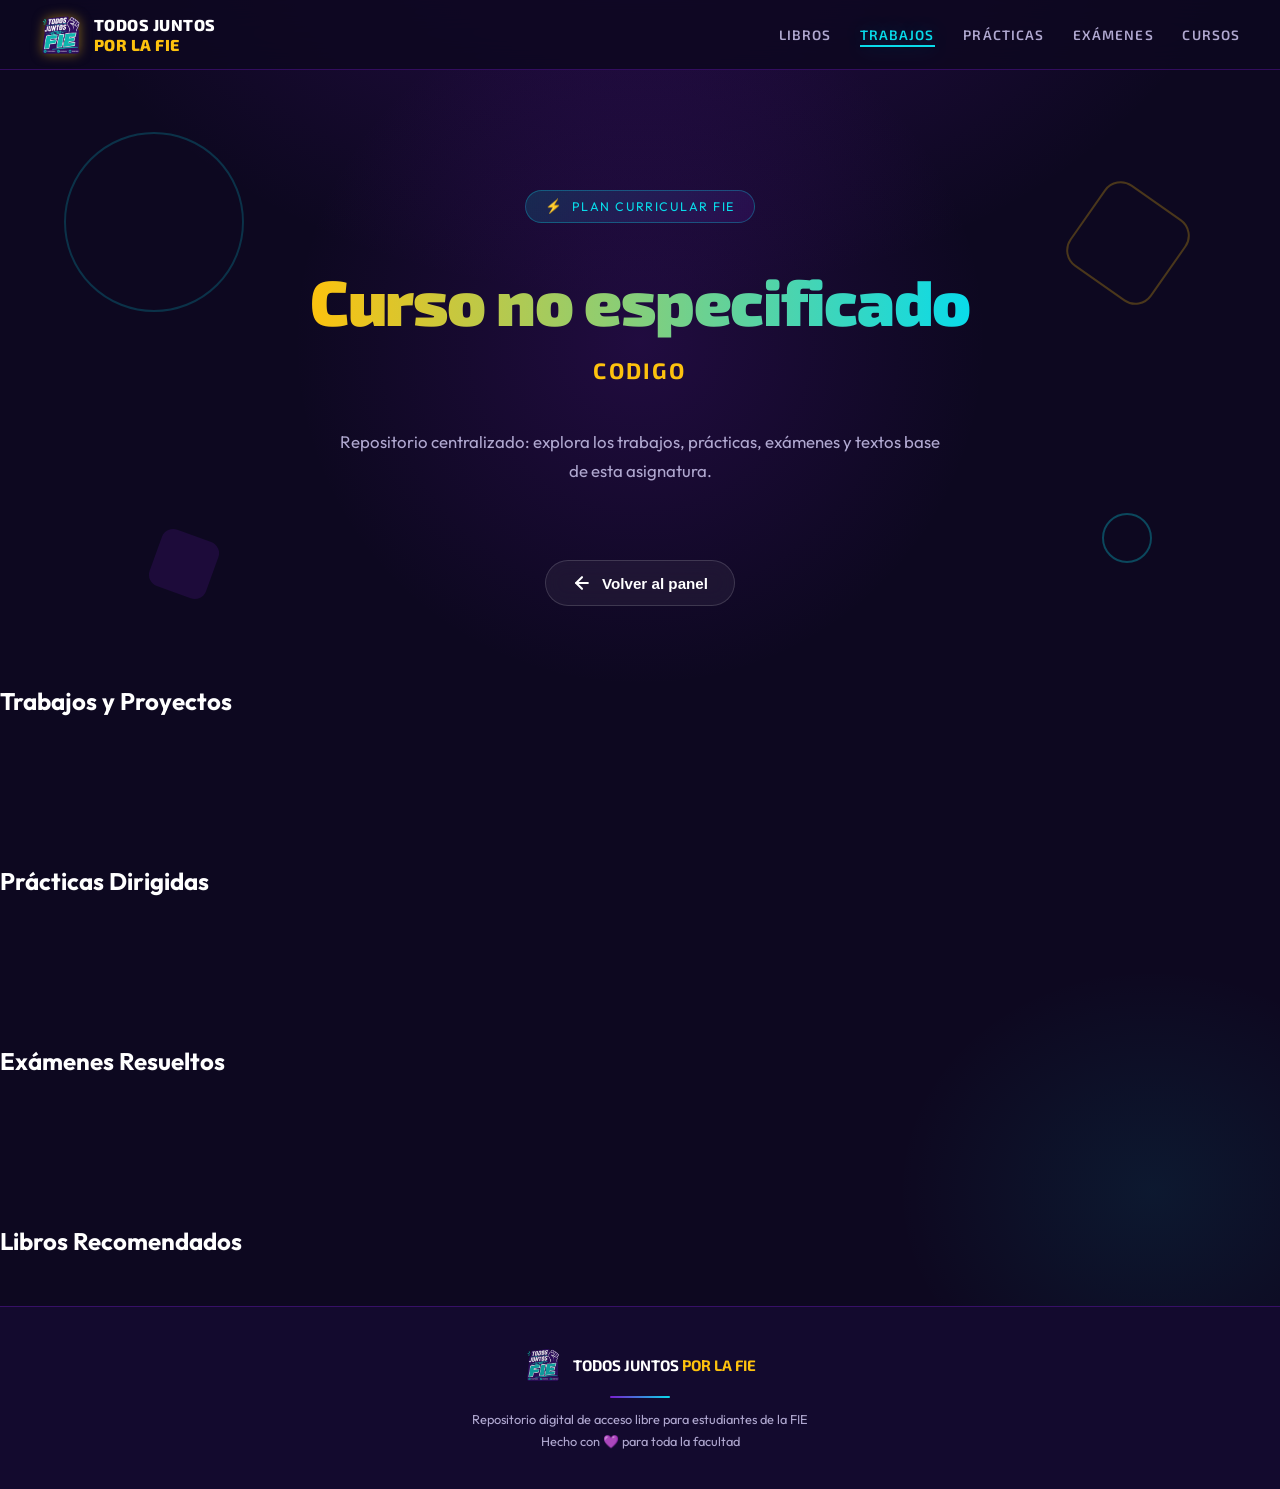
==== commit e81bba3c: "agregué cursos" ====
--- a/documentos.html
+++ b/documentos.html
@@ -4,7 +4,6 @@
   <meta charset="UTF-8">
   <meta name="viewport" content="width=device-width, initial-scale=1.0">
   <title>Documentos de Asignatura | Todos Juntos por la FIE</title>
-  
   <link rel="icon" type="image/png" href="loguito.png" />
   <link rel="stylesheet" href="css/style.css">
 </head>
@@ -13,9 +12,7 @@
   <nav class="navbar">
     <a class="navbar-brand" href="index.html">
       <img class="navbar-logo" src="loguito.png" alt="Logo FIE" />
-      <span class="navbar-name">
-        TODOS JUNTOS<br><span>POR LA FIE</span>
-      </span>
+      <span class="navbar-name">TODOS JUNTOS<br><span>POR LA FIE</span></span>
     </a>
     <button class="menu-toggle" id="menuToggle" aria-label="Abrir menú">☰</button>
     <div class="navbar-links" id="navbarLinks">
@@ -42,24 +39,31 @@
     <div class="hero-group" id="cursoCodigo" style="margin-top: 15px; display: inline-block;">CODIGO</div>
 
     <p style="margin-top: 25px; max-width: 600px; margin-left: auto; margin-right: auto;">
-      Explora todos los trabajos, prácticas, exámenes y textos base correspondientes a esta asignatura.
+      Repositorio centralizado: explora los trabajos, prácticas, exámenes y textos base de esta asignatura.
     </p>
 
-    <a href="trabajos.html" class="hero-btn" style="margin-top: 30px;">
-      ← Volver a los Ciclos
-    </a>
+<button onclick="window.history.back()" class="btn-back-glass">
+      <svg width="20" height="20" viewBox="0 0 24 24" fill="none" stroke="currentColor" stroke-width="2.5" stroke-linecap="round" stroke-linejoin="round">
+        <line x1="19" y1="12" x2="5" y2="12"></line>
+        <polyline points="12 19 5 12 12 5"></polyline>
+      </svg>
+      Volver al panel
+    </button>
   </section>
 
   <main class="contenido">
     
-    <h2 class="titulo" id="tituloContenido">Trabajos y Evaluaciones</h2>
-    
-    <div class="libros-grid" id="gridTrabajos" style="margin-top: 50px;">
-      </div>
+    <h2 class="titulo" id="tituloContenido">Trabajos y Proyectos</h2>
+    <div class="libros-grid" id="gridTrabajos" style="margin-top: 50px;"></div>
+
+    <h2 class="titulo" id="tituloContenido" style="margin-top: 100px;">Prácticas Dirigidas</h2>
+    <div class="libros-grid" id="gridPracticas" style="margin-top: 50px;"></div>
+
+    <h2 class="titulo" id="tituloContenido" style="margin-top: 100px;">Exámenes Resueltos</h2>
+    <div class="libros-grid" id="gridExamenes" style="margin-top: 50px;"></div>
 
     <h2 class="titulo" id="tituloContenido" style="margin-top: 100px;">Libros Recomendados</h2>
-    <div class="libros-grid" id="gridLibros" style="margin-top: 50px;">
-      </div>
+    <div class="libros-grid" id="gridLibros" style="margin-top: 50px;"></div>
 
   </main>
 
@@ -79,7 +83,6 @@
 
   <script>
     document.addEventListener("DOMContentLoaded", () => {
-      // 1. Extraer el parámetro de la URL
       const params = new URLSearchParams(window.location.search);
       const codigoCurso = params.get("curso");
 
@@ -88,7 +91,6 @@
         return;
       }
 
-      // 2. Buscar datos en malla.js
       let cursoEncontrado = null;
       let cicloRomano = "";
 
@@ -101,19 +103,17 @@
         }
       }
 
-      // 3. Imprimir datos en el Hero
       if (cursoEncontrado) {
         document.getElementById("cursoCodigo").textContent = cursoEncontrado.codigo;
         document.getElementById("cursoNombre").textContent = cursoEncontrado.nombre;
         document.getElementById("cursoDetalles").textContent = `Ciclo ${cicloRomano} — Ingeniería Económica`;
         
-        cargarTrabajos(codigoCurso);
+        cargarDocumentos(codigoCurso);
         cargarLibrosAsociados(cursoEncontrado.nombre);
       } else {
         document.getElementById("cursoNombre").textContent = "Asignatura no encontrada";
       }
 
-      // 4. Activar Menú Móvil
       const menuToggle = document.getElementById('menuToggle');
       const navbarLinks = document.getElementById('navbarLinks');
       if (menuToggle && navbarLinks) {
@@ -121,25 +121,40 @@
       }
     });
 
-    /* --- Renderizar Trabajos usando tu clase .recurso --- */
-    /* --- Renderizar Trabajos con Portada (Estilo Libros) --- */
-    function cargarTrabajos(codigo) {
-      const grid = document.getElementById("gridTrabajos");
-      const filtrados = baseTrabajos.filter(t => t.curso === codigo);
-
-      if (filtrados.length === 0) {
+    /* --- LÓGICA MAESTRA: Separa un solo archivo .js en 3 secciones --- */
+    function cargarDocumentos(codigo) {
+      if (typeof baseTrabajos === 'undefined') return;
+
+      // Filtramos TODOS los documentos que pertenecen a este curso
+      const docsCurso = baseTrabajos.filter(t => t.curso === codigo);
+
+      // Los separamos por su "tipo"
+      const trabajos = docsCurso.filter(t => t.tipo.toLowerCase() === 'trabajo');
+      const practicas = docsCurso.filter(t => t.tipo.toLowerCase() === 'practica' || t.tipo.toLowerCase() === 'práctica');
+      const examenes = docsCurso.filter(t => t.tipo.toLowerCase() === 'examen');
+
+      // Pintamos cada sección con nuestra función genérica
+      renderizarSeccion("gridTrabajos", trabajos, "📂", "No hay trabajos subidos", "Sé el primero en aportar un trabajo o monografía.");
+      renderizarSeccion("gridPracticas", practicas, "📝", "No hay prácticas subidas", "Aún no tenemos ejercicios o guías de laboratorio aquí.");
+      renderizarSeccion("gridExamenes", examenes, "✏️", "No hay exámenes subidos", "Aporta solucionarios de parciales o finales para ayudar a los demás.");
+    }
+
+    /* --- Función genérica para dibujar las tarjetas --- */
+    function renderizarSeccion(idContenedor, arrayDatos, iconoVacio, tituloVacio, textoVacio) {
+      const grid = document.getElementById(idContenedor);
+      
+      if (arrayDatos.length === 0) {
         grid.innerHTML = `
           <div style="grid-column: 1 / -1; text-align: center; padding: 50px; background: rgba(0,0,0,0.02); border-radius: 20px; border: 2px dashed #ccc;">
-            <span style="font-size: 3rem;">📂</span>
-            <h3 style="color: #0b7a00; margin-top: 15px;">No hay documentos subidos</h3>
-            <p style="color: #666; margin-top: 10px;">Sé el primero en aportar material de estudio para este curso.</p>
+            <span style="font-size: 3rem;">${iconoVacio}</span>
+            <h3 style="color: #0b7a00; margin-top: 15px;">${tituloVacio}</h3>
+            <p style="color: #666; margin-top: 10px;">${textoVacio}</p>
           </div>
         `;
         return;
       }
 
-      // Reutilizamos tu clase .libro-card para que se vea idéntico al Index
-      grid.innerHTML = filtrados.map((t, i) => `
+      grid.innerHTML = arrayDatos.map((t, i) => `
         <div class="libro-card" style="animation-delay: ${i * 0.05}s">
           <div class="libro-portada">
             ${t.portada
@@ -147,7 +162,7 @@
                    onerror="this.parentElement.innerHTML='<div class=\\'libro-portada-placeholder\\'><span>📄</span><p>Sin portada</p></div>'">`
               : `<div class="libro-portada-placeholder"><span>📄</span><p>Sin portada</p></div>`
             }
-            <span class="libro-categoria-tag" style="background: #0b7a00; color: #fff;">${t.tipo}</span>
+            <span class="libro-categoria-tag" style="background: #0b7a00; color: #fff; text-transform: capitalize;">${t.tipo}</span>
             <div class="libro-overlay">
               <a href="${t.archivo}" target="_blank" style="text-decoration:none;">
                 <span class="btn-ver">Abrir Documento →</span>
@@ -165,14 +180,10 @@
       `).join("");
     }
 
-    /* --- Renderizar Libros usando exactamente tu diseño del index --- */
+    /* --- Renderizar Libros --- */
     function cargarLibrosAsociados(nombreCurso) {
       const grid = document.getElementById("gridLibros");
-      
-      if (typeof libros === 'undefined') {
-        grid.innerHTML = '<p style="text-align:center; width:100%;">Biblioteca no disponible.</p>';
-        return;
-      }
+      if (typeof libros === 'undefined') return;
 
       const filtrados = libros.filter(l => {
         return nombreCurso.toLowerCase().includes(l.categoria.toLowerCase()) || l.categoria === "Todos";
@@ -189,7 +200,6 @@
         return;
       }
 
-      // Este HTML es exactamente igual al que usas en main.js para generar los libros
       grid.innerHTML = filtrados.map((libro, i) => `
         <div class="libro-card" style="animation-delay: ${i * 0.05}s">
           <div class="libro-portada">
--- a/css/style.css
+++ b/css/style.css
@@ -1067,4 +1067,44 @@
 @keyframes fadeIn {
     from { opacity: 0; transform: translateY(-10px); }
     to { opacity: 1; transform: translateY(0); }
-}+}
+
+/* =========================================
+       BOTÓN VOLVER (GLASSMORPHISM)
+    ========================================= */
+    .btn-back-glass {
+      display: inline-flex;
+      align-items: center;
+      gap: 10px;
+      margin-top: 35px;
+      padding: 12px 26px;
+      background: rgba(255, 255, 255, 0.05); /* Fondo casi transparente */
+      color: #ffffff;
+      font-size: 0.95rem;
+      font-family: 'Poppins', sans-serif;
+      font-weight: 600;
+      border: 1px solid rgba(255, 255, 255, 0.15); /* Borde sutil blanco */
+      border-radius: 50px; /* Forma de píldora */
+      cursor: pointer;
+      backdrop-filter: blur(10px); /* Efecto cristal desenfocado */
+      transition: all 0.3s ease;
+    }
+
+    .btn-back-glass:hover {
+      background: rgba(253, 194, 14, 0.1); /* Fondo doradito tenue */
+      border-color: #fdc20e; /* Borde dorado FIE */
+      color: #fdc20e; /* Texto dorado */
+      transform: translateX(-5px); /* Se mueve hacia la izquierda */
+      box-shadow: 0 4px 20px rgba(253, 194, 14, 0.15); /* Resplandor dorado */
+    }
+
+    .btn-back-glass svg {
+      transition: transform 0.3s ease;
+    }
+
+    /* Animación extra para la flechita */
+    .btn-back-glass:hover svg {
+      transform: translateX(-4px); 
+    }
+
+    
